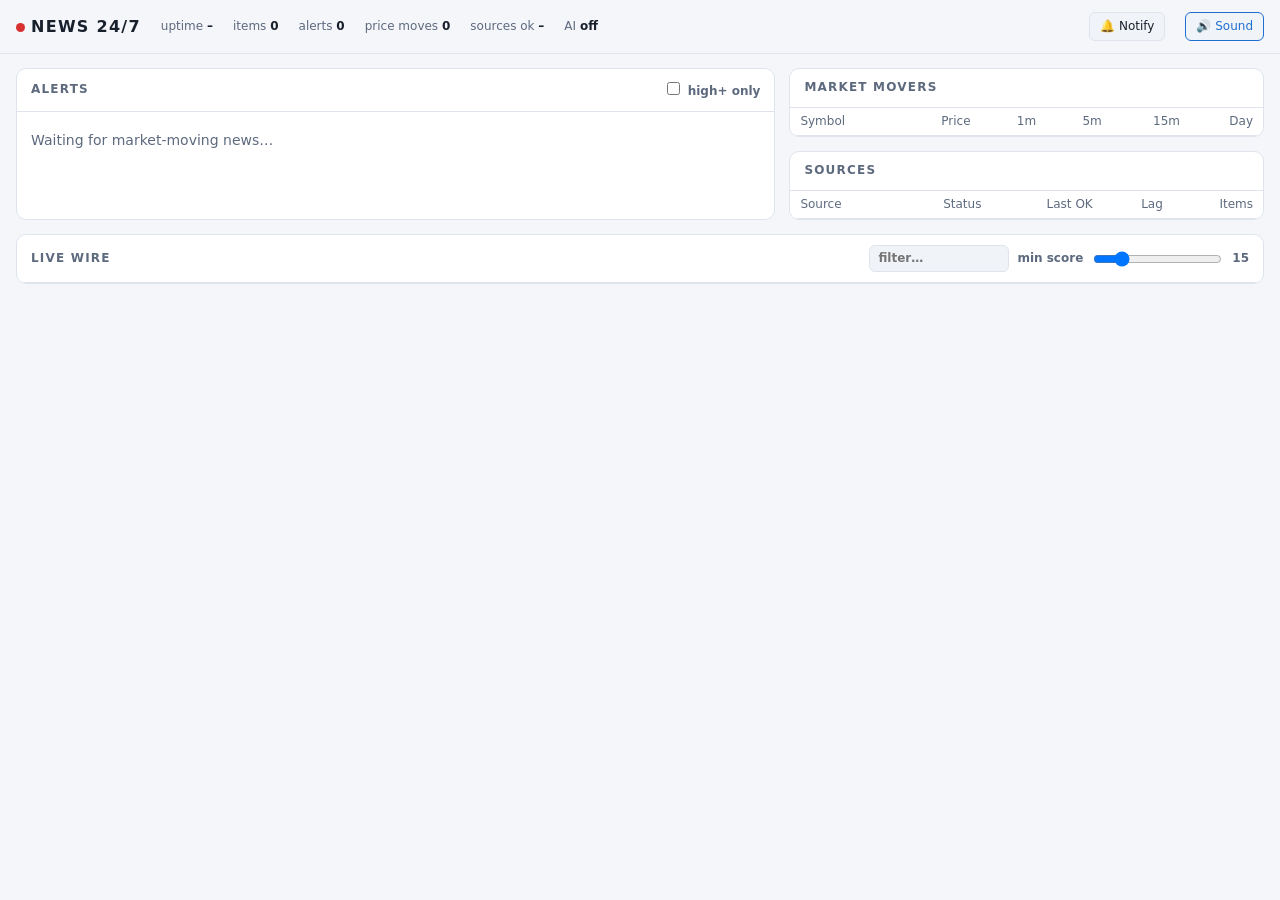
==== news247/web/static/index.html @ 59b9fd21 "Add News247: 24/7 market-moving news monitor Async Python service that watches ~40 free sources (AI " ====
<!doctype html>
<html lang="en">
<head>
<meta charset="utf-8">
<meta name="viewport" content="width=device-width, initial-scale=1">
<title>News 24/7 Monitor</title>
<link rel="icon" href="data:image/svg+xml,%3Csvg xmlns=%27http://www.w3.org/2000/svg%27 viewBox=%270 0 32 32%27%3E%3Crect width=%2732%27 height=%2732%27 rx=%276%27 fill=%27%23121722%27/%3E%3Cpath d=%27M5 22l6-7 5 4 10-11%27 stroke=%27%23ff5c5c%27 stroke-width=%273%27 fill=%27none%27 stroke-linecap=%27round%27 stroke-linejoin=%27round%27/%3E%3C/svg%3E">
<style>
  :root {
    --bg: #0b0e13; --panel: #121722; --panel2: #171d2a; --line: #232b3b; --text: #dce3ee; --muted: #8592a6;
    --crit: #ff4d4f; --high: #ff9f43; --med: #f5d04c; --low: #6b7689; --up: #2ecc71; --down: #ff5c5c; --accent: #4ea1ff;
  }
  @media (prefers-color-scheme: light) {
    :root:not([data-theme="dark"]) {
      --bg: #f4f6fa; --panel: #ffffff; --panel2: #f0f3f8; --line: #dfe4ec; --text: #18202c; --muted: #5d6a7e;
      --low: #8b95a5; --up: #13914b; --down: #d63031; --accent: #1f6fd1; --med: #b8930a;
    }
  }
  * { box-sizing: border-box; }
  body { margin: 0; background: var(--bg); color: var(--text); font: 14px/1.45 ui-sans-serif, system-ui, -apple-system, "Segoe UI", sans-serif; }
  a { color: inherit; text-decoration: none; }
  a:hover { text-decoration: underline; }
  header { display: flex; flex-wrap: wrap; gap: 12px 20px; align-items: center; padding: 12px 16px; border-bottom: 1px solid var(--line); position: sticky; top: 0; background: var(--bg); z-index: 5; }
  header h1 { font-size: 16px; margin: 0; letter-spacing: .08em; }
  .dot { width: 9px; height: 9px; border-radius: 50%; display: inline-block; background: var(--low); margin-right: 6px; vertical-align: middle; }
  .dot.ok { background: var(--up); box-shadow: 0 0 8px var(--up); }
  .dot.bad { background: var(--down); }
  .stat { color: var(--muted); font-size: 12px; }
  .stat b { color: var(--text); font-variant-numeric: tabular-nums; }
  .spacer { flex: 1; }
  button { background: var(--panel2); color: var(--text); border: 1px solid var(--line); border-radius: 6px; padding: 5px 10px; cursor: pointer; font: inherit; font-size: 12px; }
  button.on { border-color: var(--accent); color: var(--accent); }
  main { display: grid; grid-template-columns: minmax(0, 1.6fr) minmax(0, 1fr); gap: 14px; padding: 14px 16px; }
  @media (max-width: 960px) { main { grid-template-columns: minmax(0, 1fr); } }
  section { background: var(--panel); border: 1px solid var(--line); border-radius: 10px; overflow: hidden; }
  section h2 { font-size: 12px; text-transform: uppercase; letter-spacing: .1em; color: var(--muted); margin: 0; padding: 10px 14px; border-bottom: 1px solid var(--line); display: flex; align-items: center; gap: 10px; }
  section h2 .spacer { flex: 1; }
  .scroll { max-height: 70vh; overflow: auto; }
  .alert { padding: 10px 14px 10px 12px; border-bottom: 1px solid var(--line); border-left: 4px solid var(--low); }
  .alert.CRITICAL { border-left-color: var(--crit); background: color-mix(in srgb, var(--crit) 7%, transparent); }
  .alert.HIGH { border-left-color: var(--high); }
  .alert.MEDIUM { border-left-color: var(--med); }
  .alert.fresh { animation: flash 2.5s ease-out; }
  @keyframes flash { from { background: color-mix(in srgb, var(--accent) 25%, transparent); } }
  .meta { color: var(--muted); font-size: 12px; display: flex; flex-wrap: wrap; gap: 4px 10px; margin-top: 3px; }
  .title { font-weight: 600; overflow-wrap: anywhere; }
  .sev { font-size: 11px; font-weight: 700; letter-spacing: .05em; }
  .sev.CRITICAL { color: var(--crit); } .sev.HIGH { color: var(--high); } .sev.MEDIUM { color: var(--med); } .sev.LOW { color: var(--low); }
  .chip { display: inline-block; font-size: 11px; padding: 0 6px; border-radius: 4px; background: var(--panel2); border: 1px solid var(--line); margin: 2px 3px 0 0; font-variant-numeric: tabular-nums; }
  .why { margin-top: 4px; font-size: 13px; }
  .rel { font-size: 12px; color: var(--muted); margin-top: 3px; }
  table { width: 100%; border-collapse: collapse; font-size: 12px; font-variant-numeric: tabular-nums; }
  th, td { padding: 5px 10px; border-bottom: 1px solid var(--line); text-align: right; white-space: nowrap; }
  th:first-child, td:first-child { text-align: left; }
  th { color: var(--muted); font-weight: 500; position: sticky; top: 0; background: var(--panel); }
  .up { color: var(--up); } .down { color: var(--down); }
  .feed .row { display: grid; grid-template-columns: 54px 38px minmax(0, 1fr); gap: 8px; padding: 5px 14px; border-bottom: 1px solid var(--line); font-size: 13px; }
  .feed .row .t { color: var(--muted); font-size: 12px; font-variant-numeric: tabular-nums; }
  .feed .score { font-weight: 700; text-align: right; font-variant-numeric: tabular-nums; }
  .feed .src { color: var(--muted); font-size: 11px; margin-left: 6px; }
  .controls { display: flex; gap: 8px; align-items: center; font-size: 12px; color: var(--muted); text-transform: none; letter-spacing: 0; }
  input[type=search] { background: var(--panel2); border: 1px solid var(--line); color: var(--text); border-radius: 6px; padding: 4px 8px; font: inherit; font-size: 12px; width: 140px; }
  .empty { padding: 18px 14px; color: var(--muted); }
  .side { display: grid; gap: 14px; align-content: start; min-width: 0; }
  .wide { grid-column: 1 / -1; }
  .err { color: var(--down); font-size: 11px; max-width: 220px; overflow: hidden; text-overflow: ellipsis; display: inline-block; vertical-align: bottom; }
</style>
</head>
<body>
<header>
  <h1><span class="dot" id="conn"></span>NEWS 24/7</h1>
  <span class="stat">uptime <b id="uptime">–</b></span>
  <span class="stat">items <b id="s-items">0</b></span>
  <span class="stat">alerts <b id="s-alerts">0</b></span>
  <span class="stat">price moves <b id="s-moves">0</b></span>
  <span class="stat">sources ok <b id="s-src">–</b></span>
  <span class="stat">AI <b id="s-llm">off</b></span>
  <span class="spacer"></span>
  <button id="btn-notify" title="Browser notifications for HIGH and CRITICAL alerts">🔔 Notify</button>
  <button id="btn-sound" title="Sound on CRITICAL alerts">🔊 Sound</button>
</header>
<main>
  <section>
    <h2>Alerts <span class="spacer"></span><span class="controls"><label><input type="checkbox" id="only-high"> high+ only</label></span></h2>
    <div class="scroll" id="alerts"><div class="empty">Waiting for market-moving news…</div></div>
  </section>
  <div class="side">
    <section>
      <h2>Market movers <span class="spacer"></span><span class="controls" id="mkt-note"></span></h2>
      <div class="scroll" style="max-height: 38vh">
        <table><thead><tr><th>Symbol</th><th>Price</th><th>1m</th><th>5m</th><th>15m</th><th>Day</th></tr></thead><tbody id="market"></tbody></table>
      </div>
    </section>
    <section>
      <h2>Sources</h2>
      <div class="scroll" style="max-height: 38vh">
        <table><thead><tr><th>Source</th><th>Status</th><th>Last OK</th><th>Lag</th><th>Items</th></tr></thead><tbody id="sources"></tbody></table>
      </div>
    </section>
  </div>
  <section class="wide feed">
    <h2>Live wire <span class="spacer"></span>
      <span class="controls">
        <input type="search" id="q" placeholder="filter…">
        min score <input type="range" id="minscore" min="0" max="80" value="15"><b id="minscore-v">15</b>
      </span>
    </h2>
    <div class="scroll" id="feed" style="max-height: 50vh"></div>
  </section>
</main>
<script>
const TOKEN = new URLSearchParams(location.search).get("token");
const withToken = (u) => TOKEN ? u + (u.includes("?") ? "&" : "?") + "token=" + encodeURIComponent(TOKEN) : u;
const $ = (id) => document.getElementById(id);
const esc = (s) => String(s ?? "").replace(/[&<>"']/g, (c) => ({"&":"&amp;","<":"&lt;",">":"&gt;",'"':"&quot;","'":"&#39;"}[c]));
const safeUrl = (u) => /^https?:\/\//i.test(u || "") ? u : "";
const ago = (ts) => { if (!ts) return "?"; const s = Math.max(0, Date.now()/1000 - ts); return s < 90 ? Math.round(s)+"s" : s < 5400 ? Math.round(s/60)+"m" : s < 172800 ? (s/3600).toFixed(1)+"h" : Math.round(s/86400)+"d"; };
const pct = (v) => v == null ? "–" : `<span class="${v >= 0 ? "up" : "down"}">${v >= 0 ? "+" : ""}${v.toFixed(2)}%</span>`;
const store = { get(k, d) { try { return JSON.parse(localStorage.getItem(k)) ?? d; } catch { return d; } }, set(k, v) { try { localStorage.setItem(k, JSON.stringify(v)); } catch {} } };

let notifyOn = store.get("notify", false), soundOn = store.get("sound", true);
const sev = { LOW: 0, MEDIUM: 1, HIGH: 2, CRITICAL: 3 };
function syncButtons() { $("btn-notify").classList.toggle("on", notifyOn); $("btn-sound").classList.toggle("on", soundOn); }
$("btn-notify").onclick = async () => {
  if (!notifyOn && "Notification" in window && Notification.permission !== "granted") await Notification.requestPermission();
  notifyOn = !notifyOn && "Notification" in window && Notification.permission === "granted"; store.set("notify", notifyOn); syncButtons();
};
$("btn-sound").onclick = () => { soundOn = !soundOn; store.set("sound", soundOn); syncButtons(); };
$("only-high").checked = store.get("onlyHigh", false);
$("only-high").onchange = () => { store.set("onlyHigh", $("only-high").checked); renderAlerts(); };
syncButtons();

function beep() {
  try { const ctx = new (window.AudioContext || window.webkitAudioContext)();
    [0, .18, .36].forEach((t) => { const o = ctx.createOscillator(), g = ctx.createGain(); o.frequency.value = 880; o.connect(g); g.connect(ctx.destination);
      g.gain.setValueAtTime(.15, ctx.currentTime + t); g.gain.exponentialRampToValueAtTime(.001, ctx.currentTime + t + .15); o.start(ctx.currentTime + t); o.stop(ctx.currentTime + t + .16); });
  } catch {}
}

// ---------------------------------------------------------------- alerts
let alerts = [];
function alertHtml(a, fresh) {
  const url = safeUrl(a.url);
  const an = a.analysis || {};
  const item = a.item || {};
  const tick = (a.tickers || []).slice(0, 10).map((t) => `<span class="chip">${esc(t)}</span>`).join("");
  const rel = (a.related || []).map((r) => r.kind === "price"
      ? `<div class="rel">📈 Market now: ${esc(r.text)}</div>`
      : `<div class="rel">🔗 Possible catalyst (${esc(r.age)} earlier): ${safeUrl(r.url) ? `<a href="${esc(r.url)}" target="_blank" rel="noopener">${esc(r.title)}</a>` : esc(r.title)} <span class="stat">[${esc(r.source)}]</span></div>`).join("");
  const lag = item.published ? ` · caught ${ago(item.published) === "?" ? "?" : Math.max(0, Math.round(item.detected - item.published)) + "s"} after publish` : "";
  return `<div class="alert ${esc(a.severity)}${fresh ? " fresh" : ""}">
    <div><span class="sev ${esc(a.severity)}">${esc(a.severity)}</span> · <span class="stat">${esc(a.kind)}</span>
      <span class="stat" style="float:right" title="${new Date(a.created*1000).toLocaleString()}">${ago(a.created)} ago</span></div>
    <div class="title">${url ? `<a href="${esc(url)}" target="_blank" rel="noopener">${esc(a.title)}</a>` : esc(a.title)}</div>
    <div class="meta">${item.source ? `<span>${esc(item.source)}</span>` : ""}${an.score != null ? `<span>score ${Math.round(an.score)}${an.llm_used ? " · AI-reviewed" : ""}</span>` : ""}${an.direction && an.direction !== "unknown" ? `<span>${esc(an.direction)}</span>` : ""}<span>${esc(lag.replace(/^ · /, ""))}</span></div>
    ${an.summary ? `<div class="why">${esc(an.summary)}</div>` : ""}
    ${a.body ? `<div class="rel" style="white-space:pre-line">${esc(a.body)}</div>` : ""}
    ${tick ? `<div>${tick}</div>` : ""}${rel}
  </div>`;
}
function renderAlerts(freshId) {
  const only = $("only-high").checked;
  const list = alerts.filter((a) => !only || sev[a.severity] >= 2).slice(0, 200);
  $("alerts").innerHTML = list.length ? list.map((a) => alertHtml(a, a.id === freshId)).join("") : `<div class="empty">Waiting for market-moving news…</div>`;
}
function onAlert(a) {
  alerts = [a, ...alerts.filter((x) => x.id !== a.id)].slice(0, 300);
  renderAlerts(a.id);
  if (soundOn && a.severity === "CRITICAL") beep();
  if (notifyOn && sev[a.severity] >= 2 && "Notification" in window && Notification.permission === "granted") {
    const n = new Notification(`${a.severity}: ${a.title}`.slice(0, 120), { body: (a.analysis?.summary || a.body || "").slice(0, 200), tag: a.id });
    const u = safeUrl(a.url); if (u) n.onclick = () => window.open(u, "_blank");
  }
}

// ---------------------------------------------------------------- live wire
let feed = [];
$("minscore").value = store.get("minScore", 15); $("minscore-v").textContent = $("minscore").value;
$("minscore").oninput = () => { $("minscore-v").textContent = $("minscore").value; store.set("minScore", +$("minscore").value); renderFeed(); };
$("q").oninput = () => renderFeed();
function renderFeed() {
  const min = +$("minscore").value, q = $("q").value.trim().toLowerCase();
  const rows = feed.filter((f) => f.score >= min && (!q || (f.title + " " + f.source + " " + (f.tickers || []).join(" ")).toLowerCase().includes(q))).slice(0, 300);
  $("feed").innerHTML = rows.length ? rows.map((f) => {
    const color = f.score >= 75 ? "var(--crit)" : f.score >= 55 ? "var(--high)" : f.score >= 35 ? "var(--med)" : "var(--low)";
    const url = safeUrl(f.url);
    return `<div class="row"><span class="t">${new Date(f.detected*1000).toLocaleTimeString([], {hour: "2-digit", minute: "2-digit", hourCycle: "h23"})}</span>
      <span class="score" style="color:${color}">${Math.round(f.score)}</span>
      <span>${url ? `<a href="${esc(url)}" target="_blank" rel="noopener">${esc(f.title)}</a>` : esc(f.title)}<span class="src">${esc(f.source)}${(f.tickers||[]).length ? " · " + esc(f.tickers.slice(0,5).join(" ")) : ""}</span></span></div>`;
  }).join("") : `<div class="empty">Nothing above score ${min} yet.</div>`;
}
function addFeed(item, analysis) {
  feed = [{ uid: item.uid, title: item.title, url: item.url, source: item.source, detected: item.detected, score: analysis.score, tickers: analysis.tickers }, ...feed].slice(0, 1500);
}

// ---------------------------------------------------------------- polling panels
async function getJSON(u) { const r = await fetch(withToken(u)); if (!r.ok) throw new Error(r.status); return r.json(); }
async function refreshStatus() {
  try {
    const s = await getJSON("/api/status");
    const up = s.uptime_s; $("uptime").textContent = up < 3600 ? Math.round(up/60) + "m" : (up/3600).toFixed(1) + "h";
    $("s-items").textContent = s.stats.items; $("s-alerts").textContent = s.stats.alerts; $("s-moves").textContent = s.stats.price_moves;
    const ok = s.sources.filter((x) => x.status === "ok" || x.status === "starting").length; $("s-src").textContent = `${ok}/${s.sources.length}`;
    $("s-llm").textContent = s.llm.enabled ? `${s.llm.model} (${s.llm.median_ms ? Math.round(s.llm.median_ms) + "ms" : "–"})` : "off";
    const color = { ok: "var(--up)", starting: "var(--low)", degraded: "var(--med)", failing: "var(--down)", down: "var(--down)" };
    $("sources").innerHTML = s.sources.sort((a, b) => a.name.localeCompare(b.name)).map((x) =>
      `<tr><td>${esc(x.name)} <span class="stat">${esc(x.type)}</span></td>
       <td><span style="color:${color[x.status] || "inherit"}">${esc(x.status)}</span>${x.last_error && x.status !== "ok" ? ` <span class="err" title="${esc(x.last_error)}">${esc(x.last_error)}</span>` : ""}</td>
       <td>${x.last_ok ? ago(x.last_ok) : "–"}</td><td>${x.median_latency_s != null ? ago(Date.now()/1000 - x.median_latency_s) : "–"}</td><td>${x.items}</td></tr>`).join("");
    const m = s.market; $("mkt-note").textContent = m.enabled ? `${m.provider}${m.mode && m.provider === "yahoo" ? " · " + m.mode : ""} · ${m.status || ""}` : "off";
  } catch (e) { /* server restarting */ }
}
async function refreshMarket() {
  try {
    const m = await getJSON("/api/market");
    const rows = Object.entries(m).sort((a, b) => Math.abs(b[1].chg_5m ?? 0) - Math.abs(a[1].chg_5m ?? 0)).slice(0, 60);
    $("market").innerHTML = rows.length ? rows.map(([sym, r]) => `<tr><td><a href="https://finance.yahoo.com/quote/${esc(sym)}" target="_blank" rel="noopener">${esc(sym)}</a></td>
      <td>${r.price?.toFixed(2) ?? "–"}</td><td>${pct(r.chg_1m)}</td><td>${pct(r.chg_5m)}</td><td>${pct(r.chg_15m)}</td><td>${pct(r.chg_day)}</td></tr>`).join("")
      : `<tr><td colspan="6" class="empty">No prices yet</td></tr>`;
  } catch (e) {}
}

// ---------------------------------------------------------------- live stream
function connect() {
  const es = new EventSource(withToken("/events"));
  es.addEventListener("hello", () => $("conn").className = "dot ok");
  es.addEventListener("alert", (e) => onAlert(JSON.parse(e.data)));
  es.addEventListener("item", (e) => { const d = JSON.parse(e.data); addFeed(d.item, d.analysis); renderFeed(); });
  es.addEventListener("item_update", (e) => { const d = JSON.parse(e.data); const f = feed.find((x) => x.uid === d.uid); if (f) { f.score = d.analysis.score; f.tickers = d.analysis.tickers; renderFeed(); } });
  es.onerror = () => { $("conn").className = "dot bad"; };
}

(async function init() {
  try { alerts = await getJSON("/api/alerts?limit=200"); renderAlerts(); } catch {}
  try { (await getJSON("/api/items?limit=800")).reverse().forEach((i) => addFeed(i, i)); renderFeed(); } catch {}
  refreshStatus(); refreshMarket(); connect();
  setInterval(refreshStatus, 5000); setInterval(refreshMarket, 5000);
  setInterval(() => renderAlerts(), 30000);
})();
</script>
</body>
</html>
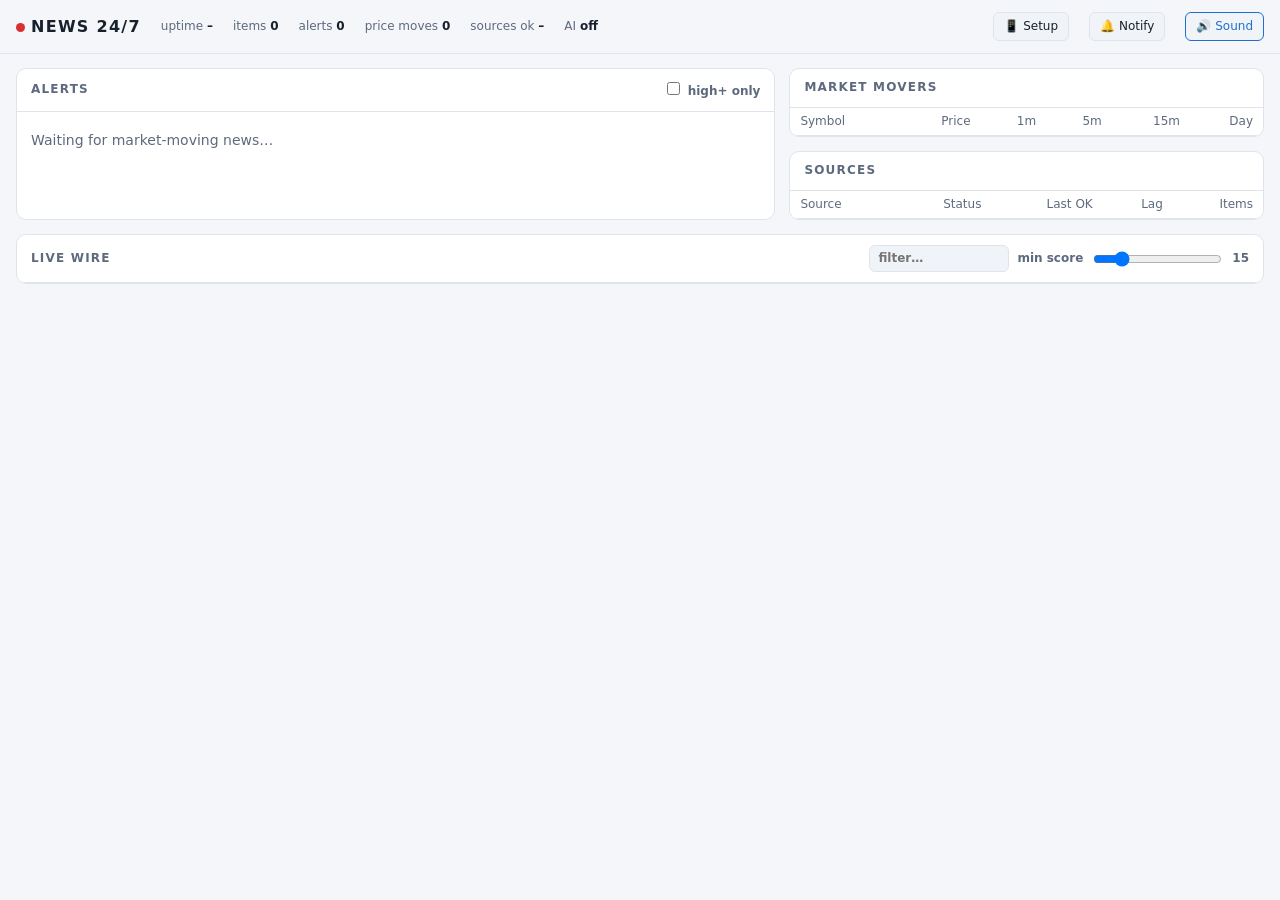
==== commit b13491e9: "Research-driven importance criteria, cloud deploy, phone setup page Criteria (backtested): news247/d" ====
--- a/news247/web/static/index.html
+++ b/news247/web/static/index.html
@@ -76,6 +76,7 @@
   <span class="stat">sources ok <b id="s-src">–</b></span>
   <span class="stat">AI <b id="s-llm">off</b></span>
   <span class="spacer"></span>
+  <a id="setup-link" href="/setup"><button title="Phone number and test message">📱 Setup</button></a>
   <button id="btn-notify" title="Browser notifications for HIGH and CRITICAL alerts">🔔 Notify</button>
   <button id="btn-sound" title="Sound on CRITICAL alerts">🔊 Sound</button>
 </header>
@@ -112,6 +113,7 @@
 const TOKEN = new URLSearchParams(location.search).get("token");
 const withToken = (u) => TOKEN ? u + (u.includes("?") ? "&" : "?") + "token=" + encodeURIComponent(TOKEN) : u;
 const $ = (id) => document.getElementById(id);
+if (TOKEN) document.getElementById("setup-link").href = withToken("/setup");
 const esc = (s) => String(s ?? "").replace(/[&<>"']/g, (c) => ({"&":"&amp;","<":"&lt;",">":"&gt;",'"':"&quot;","'":"&#39;"}[c]));
 const safeUrl = (u) => /^https?:\/\//i.test(u || "") ? u : "";
 const ago = (ts) => { if (!ts) return "?"; const s = Math.max(0, Date.now()/1000 - ts); return s < 90 ? Math.round(s)+"s" : s < 5400 ? Math.round(s/60)+"m" : s < 172800 ? (s/3600).toFixed(1)+"h" : Math.round(s/86400)+"d"; };
